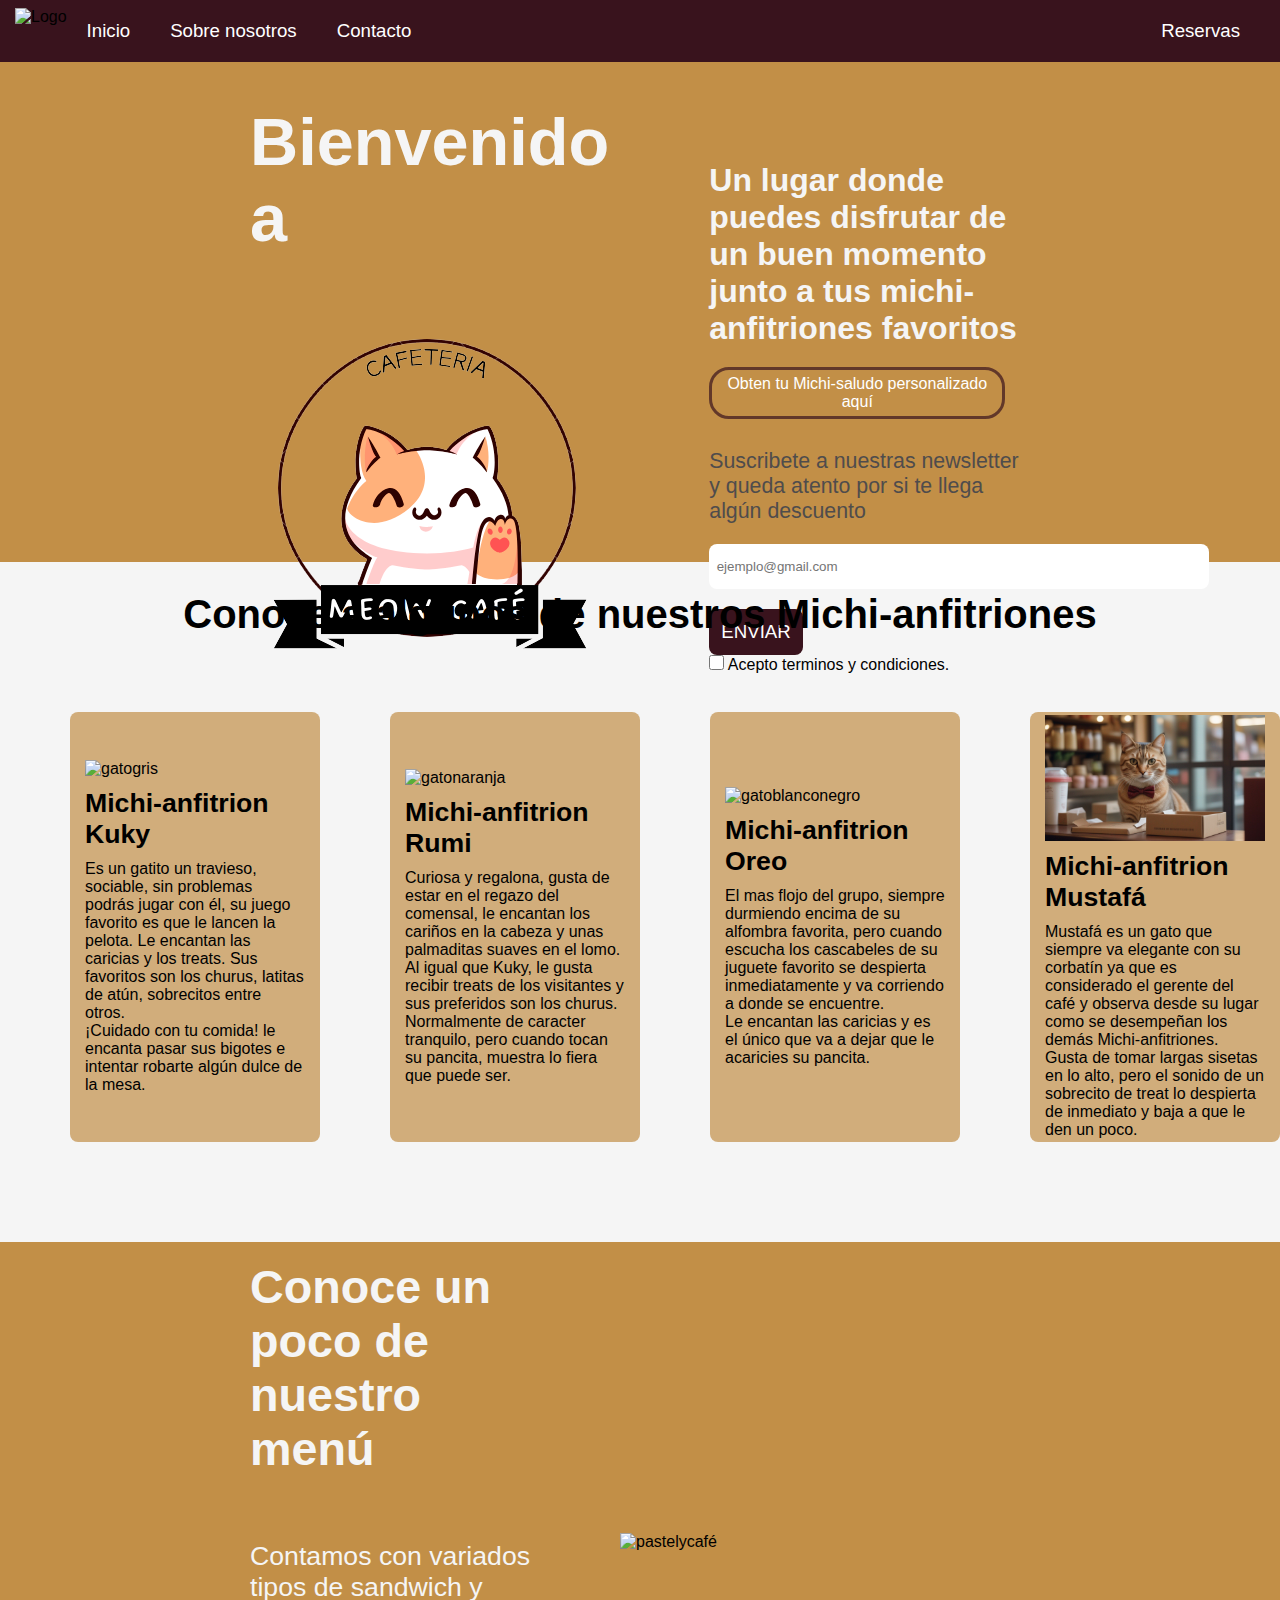
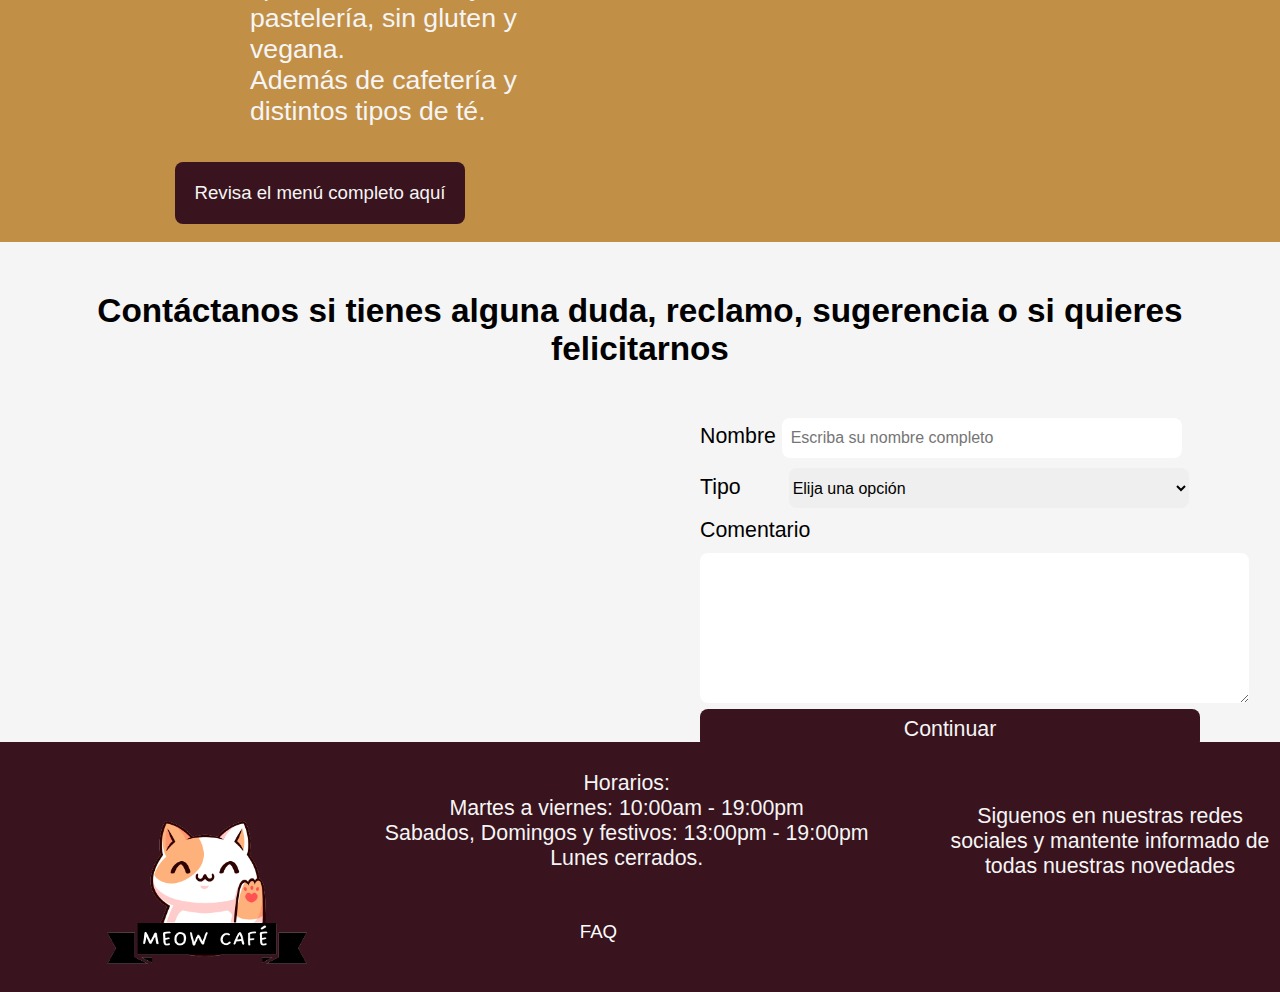
==== index.html @ d87db477 "cabio de nombre archivo" ====
<!DOCTYPE html>
<html lang="en">
<head>
    <meta charset="UTF-8">
    <meta name="viewport" content="width=device-width, initial-scale=1.0">
    <title>Meow Café</title>
    <link rel="stylesheet" href="style.css">
    <script src="https://kit.fontawesome.com/1a661057af.js" crossorigin="anonymous"></script>
</head>
<header>
    <!--menú-->
    <div class="menu-bar">
        <a href="#" class="bt-menu"><i class="fa-solid fa-bars"></i>Menú</a>
    </div>
    <nav>
        <ul>
            <li><img src="IMG/Meow Café.png" alt="Logo" style="display: inline; width: 200px; margin-left: 15px; margin-top: 7.5px;"></li>
            <li><a href="#">Inicio</a></li>
            <li><a href="#">Sobre nosotros</a></li>
            <li><a href="#">Contacto</a></li>
            <li style="float: right; margin-right: 20px;"><a href="#">Reservas</a></li>
        </ul>
    </nav>
</header>
<body>
    <!--Jumbutron-->
    <div class="container">
        <div class="left-1">
            <h1>Bienvenido a</h1>
            <img src="IMG/Meow cafe_2.png" alt="logotipo">
        </div>
        <div class="right-1">
            <h2>Un lugar donde puedes disfrutar de un buen momento junto a tus michi-anfitriones favoritos</h2>
            <a href="#" id="saludo">Obten tu Michi-saludo personalizado aquí</a>
            <p>Suscribete a nuestras newsletter y queda atento por si te llega algún descuento</p>
            <input type="email" name="email" placeholder="  ejemplo@gmail.com" autocomplete="off">
            <button><a href="#" style="padding: 12px;">ENVIAR</a></button><br>
            <input type="checkbox" id="terminos" value="yes">
            <label for="terminos">Acepto terminos y condiciones.</label>
        </div>
    </div>
    <!--Blog-->
    <div class="container-1">
        <div class="up">
            <h3>Conoce a algunos de nuestros Michi-anfitriones</h3>
        </div>
        <div class="down">
            <div class="section">
                <img src="IMG/un-gato-gris-feliz-jugando-con-una-pelota-en-una-c-upscaled.png" alt="gatogris">
                <div class="textos">
                    <h4>Michi-anfitrion Kuky</h4>
                    <span>Es un gatito un travieso, sociable, sin problemas podrás jugar con él, su juego favorito es que le lancen la pelota. Le encantan las caricias y los treats. Sus favoritos son los churus, latitas de atún, sobrecitos entre otros. <br> ¡Cuidado con tu comida! le encanta pasar sus bigotes e intentar robarte algún dulce de la mesa.</span>
                </div>
            </div>
            <div class="section">
                <img src="IMG/un-gato-con-corbatin-en-una-cafeteria-con-personas-upscaled.png" alt="gatonaranja">
                <div class="textos">
                    <h4>Michi-anfitrion Rumi</h4>
                    <span>Curiosa y regalona, gusta de estar en el regazo del comensal, le encantan los cariños en la cabeza y unas palmaditas suaves en el lomo. Al igual que Kuky, le gusta recibir treats de los visitantes y sus preferidos son los churus. Normalmente de caracter tranquilo, pero cuando tocan su pancita, muestra lo fiera que puede ser.</span>
                </div>
            </div>
            <div class="section">
                <img src="IMG/un-gato-blanco-y-negro-feliz-durmiendo-en-una-alfo-upscaled.png" alt="gatoblanconegro">
                <div class="textos">
                    <h4>Michi-anfitrion Oreo</h4>
                    <span>El mas flojo del grupo, siempre durmiendo encima de su alfombra favorita, pero cuando escucha los cascabeles de su juguete favorito se despierta inmediatamente y va corriendo a donde se encuentre. <br>Le encantan las caricias y es el único que va a dejar que le acaricies su pancita.</span>
                </div>
            </div>
            <div class="section">
                <img src="IMG/un-gato-con-corbatin-al-lado-de-una-caja-registrad.jpg" alt="gatocorbatin">
                <div class="textos">
                    <h4>Michi-anfitrion Mustafá</h4>
                    <span>Mustafá es un gato que siempre va elegante con su corbatín ya que es considerado el gerente del café y observa desde su lugar como se desempeñan los demás Michi-anfitriones. <br>Gusta de tomar largas sisetas en lo alto, pero el sonido de un sobrecito de treat lo despierta de inmediato y baja a que le den un poco. </span>
                </div>
            </div>
        </div>
    </div>
    <!--Adicional 1-->
    <div class="container-2">
        <div class="left-2">
            <h1>Conoce un poco de nuestro menú</h1>
            <p>Contamos con variados tipos de sandwich y pastelería, sin gluten y vegana. <br> Además de cafetería y distintos tipos de té.</p>
            <a href="#">Revisa el menú completo aquí</a>
        </div>
        <div class="right-2">
           <img src="IMG/un-pastel-con-forma-de-pata-de-gato-al-lado-de-un-upscaled.png" alt="pastelycafé">
        </div>
    </div>
    <!--Adicional 2-->
    <div class="container-3">
        <h1>Contáctanos si tienes alguna duda, reclamo, sugerencia o si quieres felicitarnos</h1>
        <div class="seccion">
            <form action="#" class="form">
                <p>
                    <label for="nombre">Nombre</label>
                    <input type="text" id="nombre" name="nombre" placeholder="  Escriba su nombre completo" style="font-size: 12pt;"/>
                </p>
                <p>
                    <label for="tipo">Tipo</label>
                        <select name="tipo" id="tipo" style="font-size: 12pt;">
                            <option value="seleccion" style="font-size: 12pt;">Elija una opción</option>
                            <option value="dudas" style="font-size: 12pt;">Dudas</option>
                            <option value="sugerencias" style="font-size: 12pt;">Sugerencias</option>
                            <option value="reclamos" style="font-size: 12pt;">Reclamos</option>
                            <option value="felicitaciones" style="font-size: 12pt;">Felicitaciones</option>
                        </select>
                </p>
                <p>
                    <label for="comentario">Comentario</label><br />
                    <textarea name="comentario" id="comentario" cols="72" rows="10" style="margin-top: 10px;"></textarea>
                </p>
                <p>
                    <input type="submit" id="submit" value="Continuar" />
                </p>
            </form>
        </div>
    </div>
    <!--Footer-->
    <div class="footer">
       <div class="columnas">
            <img src="IMG/Meow cafe_3.png" alt="logo">
        </div>
        <div class="columnas-1" id="columnas-1">
            <p>Horarios: <br>Martes a viernes: 10:00am - 19:00pm <br>Sabados, Domingos y festivos: 13:00pm - 19:00pm <br>Lunes cerrados.</p>
            <a href="#">FAQ</a>
        </div>
        <div class="columnas-2" id="columnas-2">
            <p>Siguenos en nuestras redes sociales y mantente informado de todas nuestras novedades</p>
            <a href="#"><i class="fa-brands fa-instagram"></i></a>
            <a href="#"><i class="fa-brands fa-facebook"></i></a>
            <a href="#"><i class="fa-brands fa-tiktok"></i></a>
            <a href="#"><i class="fa-brands fa-x-twitter"></i></a>
        </div>
    </div>

    <script src="http://code.jquery.com/jquery-latest.js"></script>
    <script src="nav.js"></script>
</body>
</html>
---- style.css ----
html{
    cursor: url(IMG/paw-solid.svg), auto;
}

* {
    margin: 0;
    padding: 0;
    font-family: 'Gill Sans', 'Gill Sans MT', Calibri, 'Trebuchet MS', sans-serif;
}

header {
    font-family: 'Gill Sans', 'Gill Sans MT', Calibri, 'Trebuchet MS', sans-serif;
    margin: 0px;
    padding: 0px;
}

.menu-bar{
    display: none;
}

nav {
    display: flex;
}

ul {
    list-style-type: none;
    margin: 0px;
    padding: 0px;
    background-color: #39131D;
    overflow: hidden;
    width: 100%;
}

li {
    display: inline;
    padding-left: 0px;
    float: left;
}

a {
    color: white;
    text-decoration: none;
    display: block;
    padding: 20px 20px;
    font-size: 14pt;
    font: bold;
    cursor: url(IMG/paw-solid.svg), auto;
}

li a:hover {
    background-color: #11111131;
    cursor: url(IMG/paw-solid.svg), auto;
}

body {
    padding: 0px;
    margin: 0px;
}

/* parte 1*/
.container {
    display: grid;
    grid-template-columns: 1fr 1fr;
    height: 500px;
    background-color: #C28F47;
}

.left-1 {
    display: grid;
    place-items: center;
}

.left-1 h1 {
    font-size: 50pt;
    color: whitesmoke;
    margin-left: 250px;
    margin-right: 100px;
}

.left-1 img {
    margin-left: 150px;
}

#saludo {
    padding: 5px;
    text-align: center;
    font-size: 12pt;
    border: solid;
    border-color: #39131db3;
    width: 280px;
    border-radius: 20px;
    margin-top: 20px;
    margin-bottom: 30px;
}

#saludo:hover {
    background-color: #39131D;
    text-decoration: underline;
    cursor: url(IMG/paw-solid.svg), auto;
}

.right-1 h2 {
    font-size: 24pt;
    color: whitesmoke;
    margin-top: 100px;
    margin-right: 250px;
    margin-bottom: 20px;
}

.right-1 p {
    font-size: 16pt;
    color: rgb(79, 76, 76);
    margin-right: 250px;
    margin-bottom: 20px;
}

.right-1 input {
    width: 500px;
    height: 45px;
    border-radius: 8px;
    border-style: hidden;
    margin-bottom: 20px;
    cursor: url(IMG/paw-solid.svg), auto;
}

.right-1 button {
    background-color: #39131D;
    border-radius: 8px;
    border-style: hidden;
    text-align: center;
    cursor: url(IMG/paw-solid.svg), auto;
}

#terminos {
    height: 15px;
    width: 15px;
}

/*parte2*/
.container-1 {
    display: flex;
    flex-direction: column;
    background-color: whitesmoke;
}

.up {
    height: 150px;
}

.up h3 {
    font-size: 30pt;
    text-align: center;
    margin-top: 30px;
}

.down {
    display: flex;
    flex-direction: row;
    margin-bottom: 100px;
}

.section {
    background-color: #c28f47b3;
    display: flex;
    flex-direction: column;
    width: 350px;
    height: 400px;
    padding: 15px;
    justify-content: center;
    border-radius: 8px;
    margin-left: 70px;
}

.section img {
    width: 100%;
    object-fit: contain;
}

.section h4 {
    font-size: 20pt;
    margin-top: 10px;
    margin-bottom: 10px;
}

.section span {
    font-size: 16px;
}

/*parte3*/
.container-2 {
    display: grid;
    grid-template-columns: 1fr 1fr;
    height: 600px;
    background-color: #C28F47;
}

.left-2 {
    display: grid;
    place-items: center;
}

.left-2 h1 {
    font-size: 35pt;
    color: whitesmoke;
    margin-left: 250px;
    margin-right: 100px;
    margin-bottom: 30px;
}

.left-2 p {
    font-size: 20pt;
    color: whitesmoke;
    margin-right: 100px;
    margin-left: 250px;
    margin-top: 0;
}

.left-2 a {
    background-color: #39131D;
    text-align: center;
    color: whitesmoke;
    border-radius: 8px;
}

.left-2 a:hover {
    text-decoration: underline;
    background-color: #39131d88;
    cursor: url(IMG/paw-solid.svg), auto;
}

.right-2 {
    display: grid;
    place-items: center;
}

.right-2 img {
    width: 100%;
    margin-right: 40px;
}

/*parte4*/
.container-3 {
    background-color: whitesmoke;
    height: 500px;
    margin: 0%;
    padding: 0%;
}

.container-3 h1 {
    font-size: 25pt;
    font-weight: 900;
    font: bold;
    padding: 50px;
    text-align: center;
}

.seccion {
    font-size: 16pt;
    margin-left: 700px;
}

.container-3 form input {
    width: 400px;
    height: 40px;
    border-radius: 8px;
    border: hidden;
    margin-bottom: 10px;
    cursor: url(IMG/paw-solid.svg), auto;
}

.container-3 form select {
    width: 400px;
    height: 40px;
    border-radius: 8px;
    border: hidden;
    margin-left: 42px;
    margin-bottom: 10px;
    cursor: url(IMG/paw-solid.svg), auto;
}

.container-3 form textarea {
    border-radius: 8px;
    border: hidden;
    cursor: url(IMG/paw-solid.svg), auto;

}

#submit {
    width: 500px;
    background-color: #39131D;
    font-size: 16pt;
    color: whitesmoke;
    cursor: url(IMG/paw-solid.svg), auto;
}

/*parte5*/
.footer {
    background-color: #39131D;
    display: grid;
    grid-template-columns: 1fr 2fr 1fr;
    margin: 0px;
    width: 100%;
    height: 250px;
    padding: 0px;
    place-items: center;
}

#columnas-1 p, #columnas-2 p {
    color: whitesmoke;
    font-size: 16pt;
    text-align: center;
    margin-bottom: 30px;
}

#columnas-1 a {
    margin-left: 175px;
    cursor: url(IMG/paw-solid.svg), auto;
}

#columnas-2 a {
    display: inline;
    margin-left: 45px;
    cursor: url(IMG/paw-solid.svg), auto;
}

.columnas img {
    width: 200px;
    margin-left: 100px;
}

@media (max-width:1024px) {
    .container, .container-2 {
        grid-template-columns: 1fr;
        grid-template-rows: 1fr 2fr;
        height: 850px;
        margin-top: 0px;

        .left-1 h1 {
            margin-left: 100px;
        }

        .left-1 img {
            margin-left: 0px;
        }
        .right-1 h2, .right-1 p, .left-2 p {
            margin-top: 50px;
            margin-left: 150px;
            margin-right: 100px;
        }
        #saludo {
            margin-left: 350px;
        }
        .right-1 input {
            width: 600px;
            margin-left: 150px;
        }
        .left-2 h1 {
            margin-left: 150px;
            margin-right: 100px;
            margin-top: 30px;
        }
        .left-2 a {
            margin-top: 20px;
            margin-bottom: 19px;
        }
        .right-2 img {
            margin: 0px;
        }
    }
    .container-1 {
        flex-direction: column;
        .down {
            flex-direction: column;
            row-gap: 20px;
            margin-bottom: 50px;
        }
        .section {
            margin-left: 320px;
        }
    }
    .container-3 {
        height: 600px;
        margin-top: 0px;
        
        .seccion {
            margin-left: 250px;
        }
    }

    .footer{
        grid-template-columns: 1fr;
        grid-template-rows: 1fr 1fr 1fr;
        height: fit-content;
        
        .columnas{
            margin-left: -100px;
            margin-top: -50px;
        }
        #columnas-1 a{
           padding: 0px;
           margin-left: 195px;
        }
        #columnas-2 p{
            margin-left: 30px;
            margin-right: 30px;
        }
        #columnas-2 a{
            padding: 0px;
            margin-left: 145px;
        }
    }
}


@media only screen and (max-width:768px) {

    .container, .container-2 {
        grid-template-columns: 1fr;
        grid-template-rows: 1fr 2fr;
        height: 850px;
        margin-top: 0px;

        .left-1 h1 {
            margin-left: 100px;
        }

        .left-1 img {
            margin-left: 0px;
        }
        .right-1 h2, .right-1 p, .left-2 p {
            margin-top: 50px;
            margin-left: 150px;
            margin-right: 100px;
        }
        #saludo {
            margin-left: 250px;
        }
        .right-1 input {
            width: 400px;
            margin-left: 150px;
        }
        .left-2 h1 {
            margin-left: 150px;
            margin-right: 100px;
            margin-top: 30px;
        }
        .left-2 a {
            margin-top: 20px;
            margin-bottom: 19px;
        }
        .right-2 img {
            margin: 0px;
        }
    }
    .container-1 {
        flex-direction: column;
        .down {
            flex-direction: column;
            row-gap: 20px;
            margin-bottom: 50px;
        }
        .section {
            margin-left: 180px;
        }
    }
    .container-3 {
        .seccion {
            margin-left: 150px;
        }
    }

    .footer{
        grid-template-columns: 1fr;
        grid-template-rows: 1fr 1fr 1fr;
        height: fit-content;
        
        .columnas{
            margin-left: -100px;
            margin-top: -50px;
        }
        #columnas-1 a{
           padding: 0px;
           margin-left: 195px;
        }
        #columnas-2 p{
            margin-left: 30px;
            margin-right: 30px;
        }
        #columnas-2 a{
            padding: 0px;
            margin-left: 145px;
        }
    }
}

@media (max-width: 700px) {
    header nav{
        width: 80%;
        height: 100%;
        margin: 0px;
        position: absolute;
        left: -100%;

    }
    header nav ul li{
        display: block;
        float: none !important;

    }
    .menu-bar{
        display: block;
        width: 100%;
        background-color: #39131D;
    }
    .menu-bar .bt-menu{
        z-index: 1;
        padding: 20px;
        font-size: 17pt;
    }
    .bt-menu i{
        margin-right: 10px;
    }
    .container, .container-2 {
        grid-template-columns: 1fr;
        grid-template-rows: 1fr 2fr;
        height: 650px;
        margin-top: 0px;

        .left-1 h1 {
            margin-left: 60px;
            font-size: 35pt;
        }
        .left-1 img {
            margin-left: 0px;
            width: 250px;
        }
        .right-1 h2, .right-1 p, .left-2 p {
            margin-top: 30px;
            margin-left: 55px;
            margin-right: 50px;
            font-size: 15pt;
        }
        #saludo {
            margin-left: 90px;
        }
        .right-1 input {
            width: 250px;
            margin-left: 50px;
        }
        .left-2 h1 {
            margin-left: 55px;
            margin-right: 50px;
            margin-top: 30px;
            font-size: 35pt;
        }
        .left-2 a {
            margin-top: 20px;
            margin-bottom: 19px;
        }
        .right-2 img {
            margin: 0px;
        }
    }

    .container-1 {
        flex-direction: column;
        .down {
            flex-direction: column;
            row-gap: 20px;
            margin-bottom: 50px;
        }
        .section {
            margin-left: 50px;
        }
        .up {
            font-size: 35pt;
            margin-bottom: 40px;
        }
    }
    .container-3 {
        height: 750px;

        .seccion {
            margin-left: 55px;
            font-size: 15pt;
        }
        #tipo {
            margin-left: 0px;
        }
        #comentario {
            width: 400px;
        }
        #submit {
            width: 400px;
        }
    }
    .footer{
        grid-template-columns: 1fr;
        grid-template-rows: 1fr 1fr 1fr;
        height: 400px;

        .columnas{
            width: 40px;
            margin-left: -350px;
            margin-top: -40px;
        }
        #columnas-1 p, #columnas-2 p{
            font-size: 12pt;
            margin-bottom: 15px;
            margin-top: 10px;
        }
        #columnas-1 a{
            margin-left: 145px;
            font-size: 12pt;
            padding: 0px;
            margin-bottom: -15px;
        }
        #columnas-2 a{
            padding: 0px;
            margin-left: 75px;
        }
    }
    
}
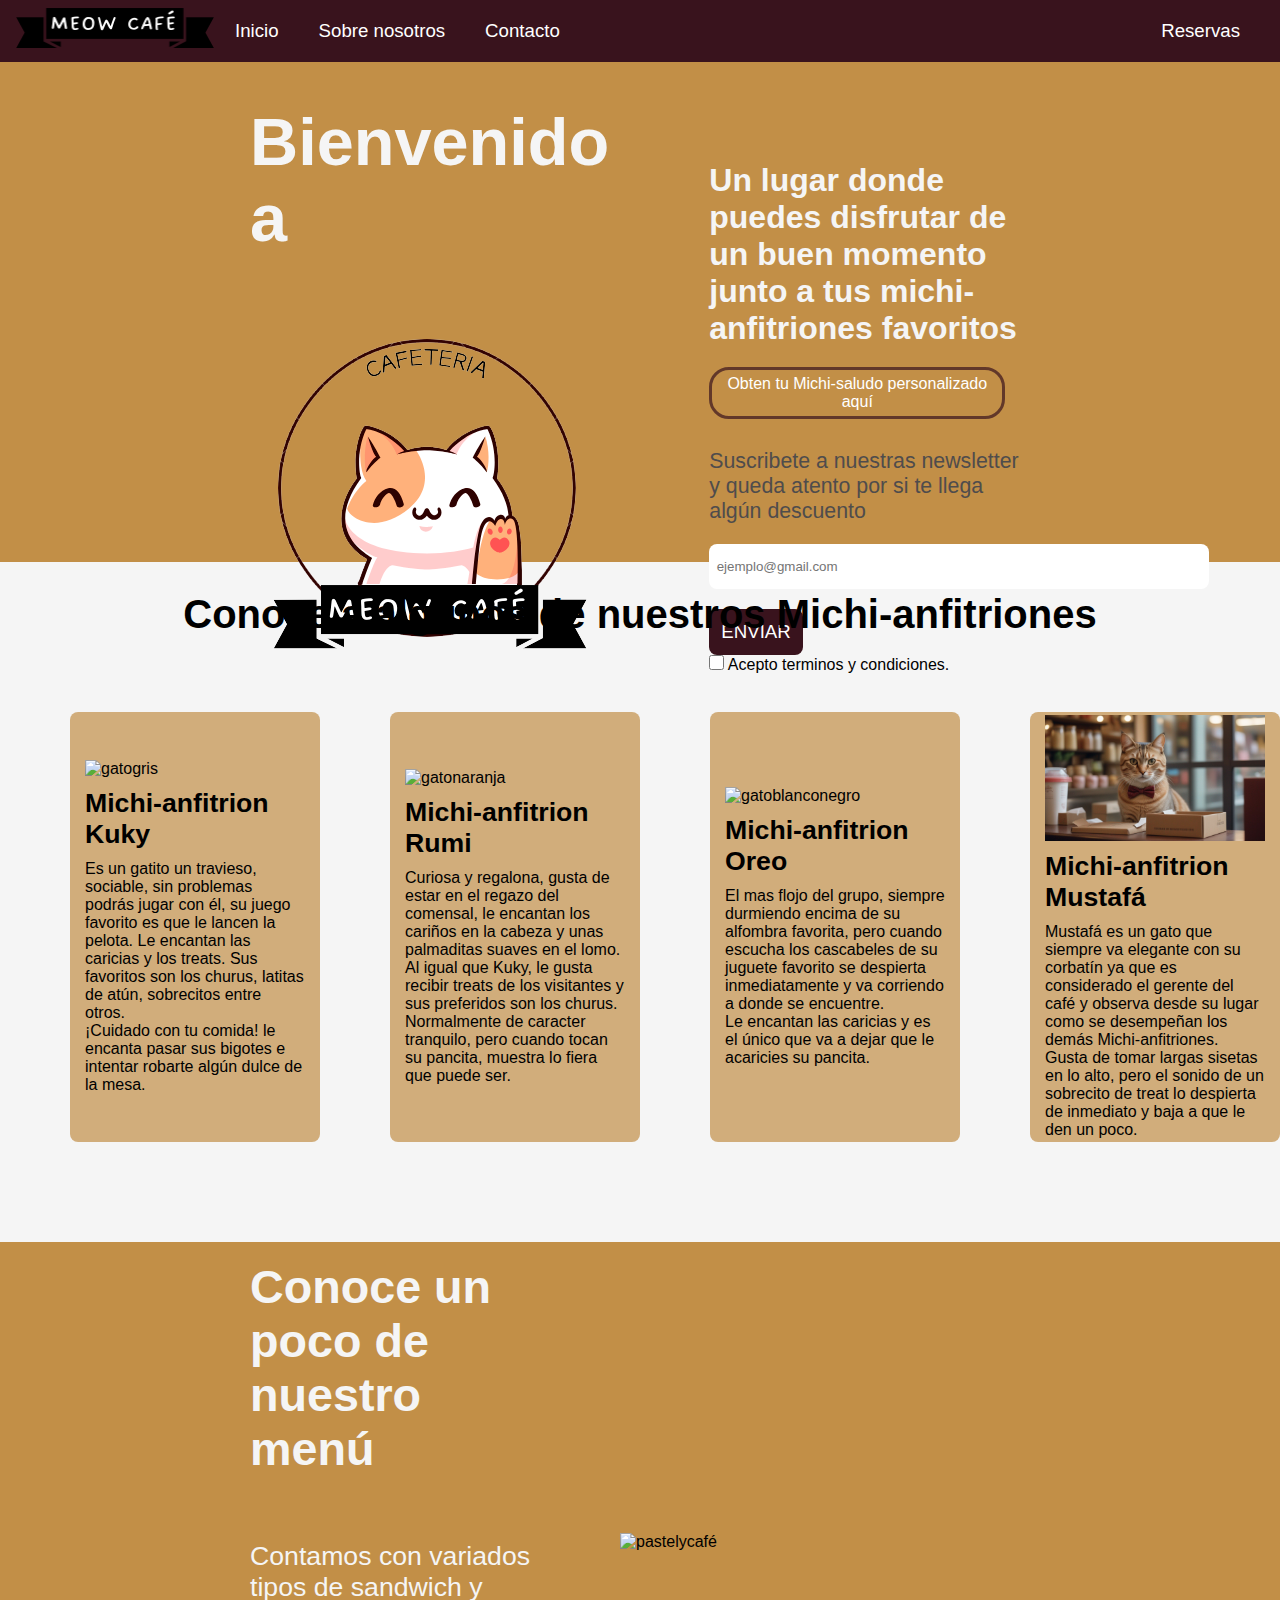
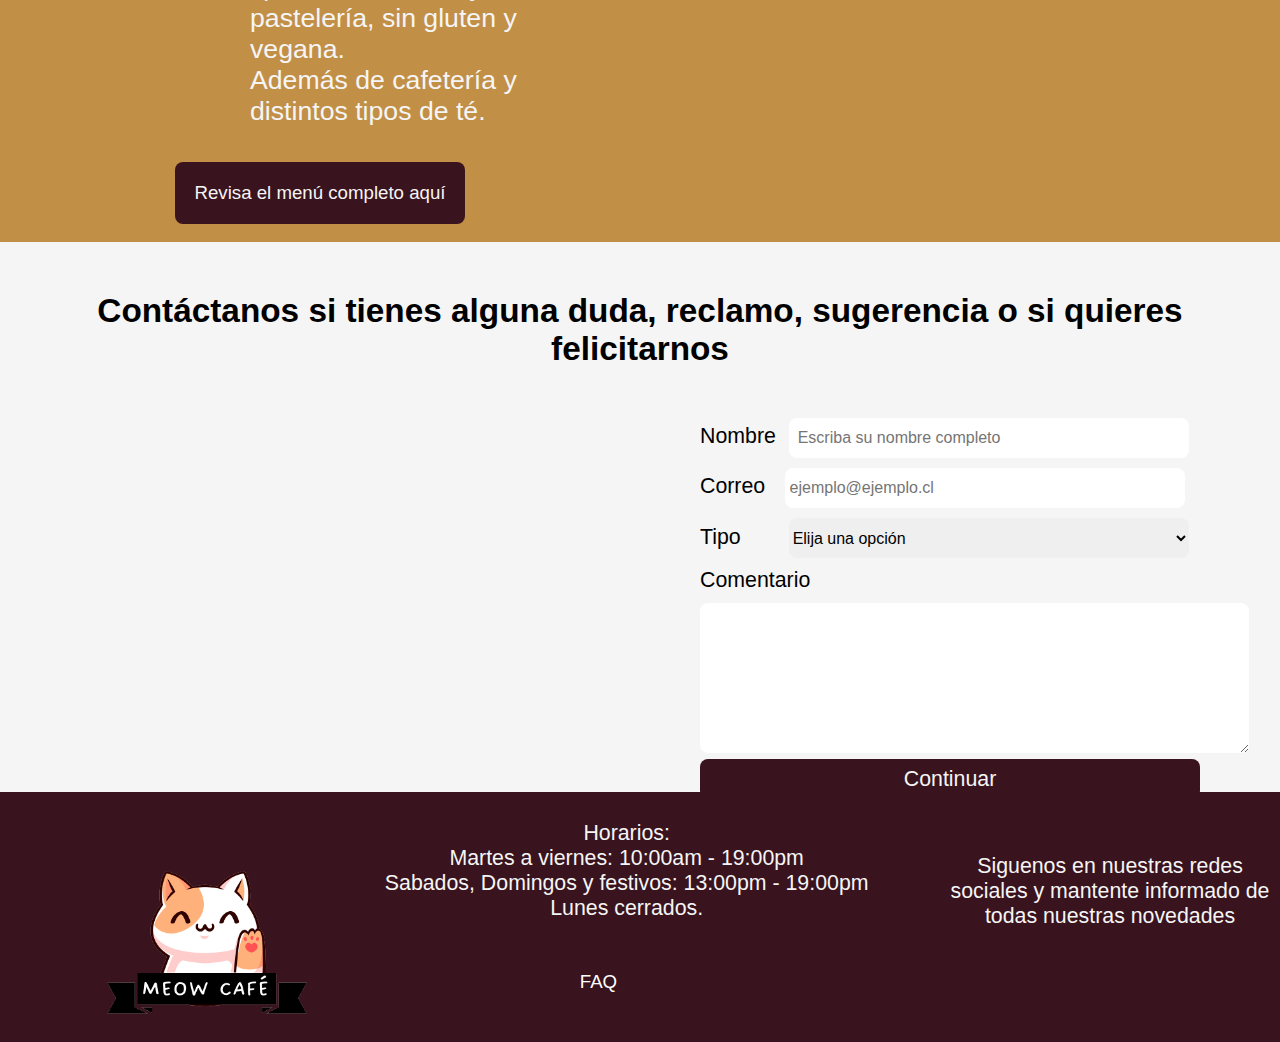
==== commit 7dda11df: "agregado email" ====
--- a/index.html
+++ b/index.html
@@ -14,7 +14,7 @@
     </div>
     <nav>
         <ul>
-            <li><img src="IMG/Meow Café.png" alt="Logo" style="display: inline; width: 200px; margin-left: 15px; margin-top: 7.5px;"></li>
+            <li><img src="IMG/MEOW Café.png" alt="Logo" style="display: inline; width: 200px; margin-left: 15px; margin-top: 7.5px;"></li>
             <li><a href="#">Inicio</a></li>
             <li><a href="#">Sobre nosotros</a></li>
             <li><a href="#">Contacto</a></li>
@@ -96,6 +96,10 @@
                     <input type="text" id="nombre" name="nombre" placeholder="  Escriba su nombre completo" style="font-size: 12pt;"/>
                 </p>
                 <p>
+                    <label for="email">Correo</label>
+                    <input type="email" id="email" autocomplete="off" placeholder=" ejemplo@ejemplo.cl" style="font-size: 12pt;">
+                </p>
+                <p>
                     <label for="tipo">Tipo</label>
                         <select name="tipo" id="tipo" style="font-size: 12pt;">
                             <option value="seleccion" style="font-size: 12pt;">Elija una opción</option>
--- a/style.css
+++ b/style.css
@@ -241,7 +241,7 @@
 /*parte4*/
 .container-3 {
     background-color: whitesmoke;
-    height: 500px;
+    height: 550px;
     margin: 0%;
     padding: 0%;
 }
@@ -266,6 +266,14 @@
     border: hidden;
     margin-bottom: 10px;
     cursor: url(IMG/paw-solid.svg), auto;
+}
+
+#nombre{
+    margin-left: 7px;
+}
+
+#email{
+    margin-left: 14px;
 }
 
 .container-3 form select {
@@ -380,11 +388,13 @@
     }
     .container-3 {
         height: 600px;
-        margin-top: 0px;
+        margin-top: 75px;
         
         .seccion {
             margin-left: 250px;
         }
+        #submit{
+        width: 490px;
     }
 
     .footer{
@@ -412,7 +422,7 @@
 }
 
 
-@media only screen and (max-width:768px) {
+@media (max-width:768px) {
 
     .container, .container-2 {
         grid-template-columns: 1fr;
@@ -464,6 +474,7 @@
         }
     }
     .container-3 {
+        margin-top: 0px;
         .seccion {
             margin-left: 150px;
         }
